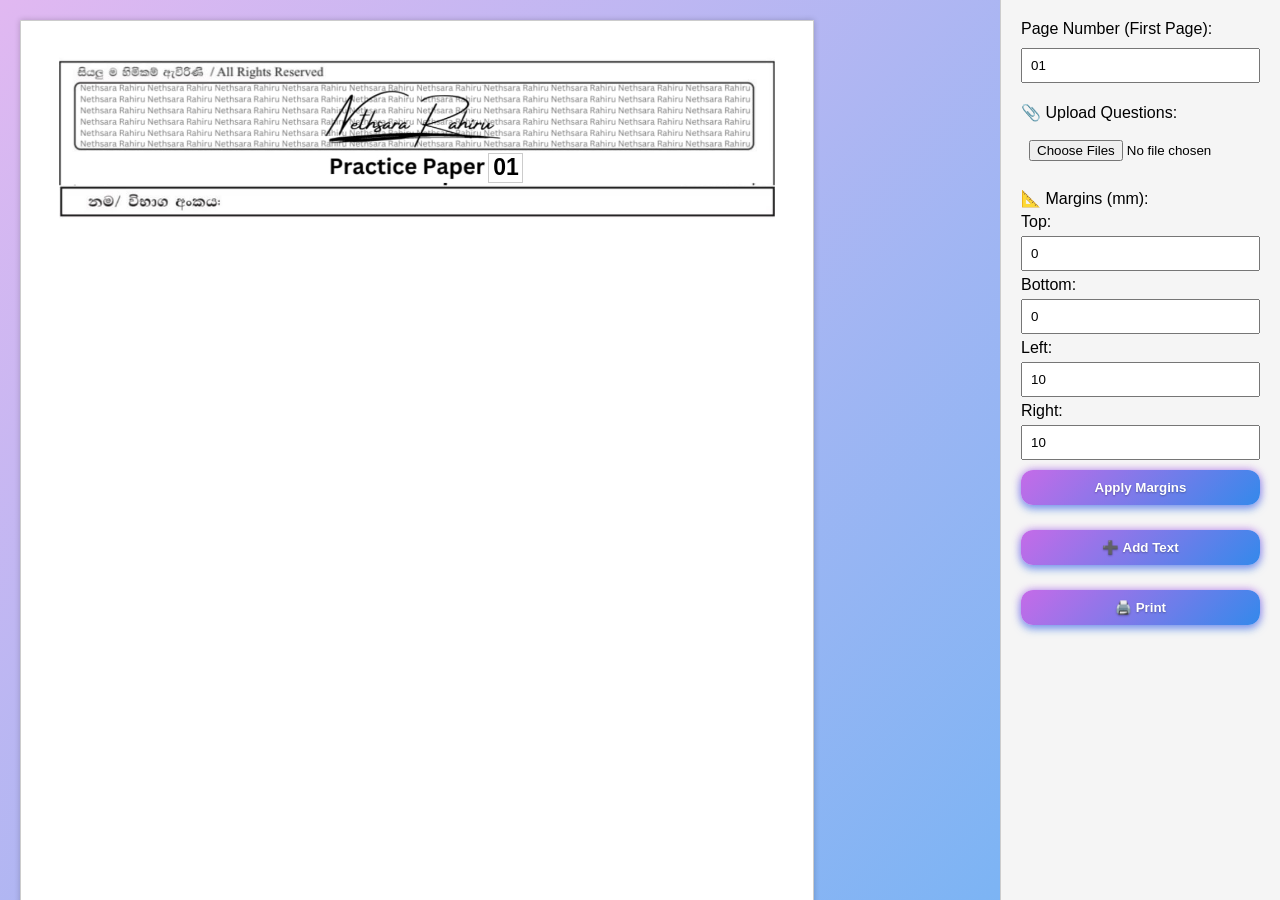
==== index.html @ c6ffc835 "Rename Index.html to index.html" ====
<!DOCTYPE html>
<html lang="en">
<head>
  <meta charset="UTF-8" />
  <title>PageDesigner V2</title>
  <link rel="stylesheet" href="style.css" />
</head>
<body>
  <div class="layout">
    <!-- Left: Paper container to hold A4 pages -->
    <div id="paperContainer"></div>

    <!-- Right: Toolbar container -->
    <div class="toolbar">
      <div id="mainTools">
        <!-- Existing tools -->
        <div class="tool-group">
          <label for="pageNumberInput">Page Number (First Page):</label>
          <input type="text" id="pageNumberInput" maxlength="3" placeholder="e.g. 01" />
        </div>
        <div class="tool-group">    
          <label id="header">📌 Upload Heading:</label>
          <input type="file" id="headingUpload" accept="image/*" />
        </div>
        <div class="tool-group">
          <label>📎 Upload Questions:</label>
          <input type="file" id="questionUpload" accept="image/*" multiple />
        </div>
        <div class="tool-group">
          <label>📐 Margins (mm):</label>
          <label>Top: <input type="number" id="marginTop" value="0" /></label>
          <label>Bottom: <input type="number" id="marginBottom" value="0" /></label>
          <label>Left: <input type="number" id="marginLeft" value="10" /></label>
          <label>Right: <input type="number" id="marginRight" value="10" /></label>
          <button onclick="applyMargins()">Apply Margins</button>
        </div>
        <div class="tool-group">
          <button onclick="activateTextMode()">➕ Add Text</button>
        </div>
        <div class="tool-group">
          <button onclick="window.print()">🖨️ Print</button>
        </div>
      </div>

      <div id="textTools" style="display:none;">
  <h3>✏️ Text Settings</h3>

  <div class="tool-group">
    <label>X (mm): <input type="number" id="textPosX" step="1" /></label>
  </div>
  <div class="tool-group">
    <label>Y (mm): <input type="number" id="textPosY" step="1" /></label>
  </div>
  <div class="tool-group">
      <label>Background Color:
        <input type="color" id="bgColorPicker" />
      </label>
      <label><input type="checkbox" id="bgTransparent" /> Transparent</label>
  </div>
  <div class="tool-group">
    <label>Font Size: <input type="number" id="textFontSize" value="14" /></label>
  </div>
  <div class="tool-group">
    <label>Color: <input type="color" id="textColor" value="#000000" /></label>
  </div>
  <div class="tool-group">
    <label><input type="checkbox" id="textBold" /> Bold</label>
  </div>
  <div class="tool-group">
    <button onclick="deleteSelectedText()">🗑️ Delete Text</button>
  </div>
  <div class="tool-group">
    <button onclick="closeTextTools()">✖️ Close Text Edit</button>
  </div>
</div>

      </div>
    </div>

    <div id="textHint" class="hint-box" style="display: none;">
      📌 Click on a page to place your text.
    </div>

    
  <script src="script.js"></script>
</body>
</html>
---- style.css ----
* {
  margin: 0;
  padding: 0;
  box-sizing: border-box;
}

html {
  height: 100vh;
  width: 100vw;
  overflow: hidden;
  font-family: sans-serif;
}

body {
  background: linear-gradient(135deg, #c56be8, #3489eb);
  /* For smoothness */
  background-repeat: no-repeat;
  background-attachment: fixed;
  font-family: sans-serif;
  min-height: 100vh;
  margin: 0;
  padding: 0;
}

.layout {
  display: flex;
  height: 100vh;
  width: 100vw;
}

#paperContainer {
  flex-grow: 1;
  height: 100vh;
  overflow-y: auto;
  background: linear-gradient(135deg, #e1b8f1, #7cb4f4);
  padding: 20px;
  display: block;
  text-align: center;
}

.page {
  width: 210mm;
  height: 297mm;
  background: white;
  box-shadow: 0 0 6px rgba(0, 0, 0, 0.2);
  border: 1px solid #ccc;
  margin-bottom: 20px;
  position: relative;
  padding-bottom: 60px;
}

.page-content {
  display: flex;
  flex-direction: column;
  gap: 10px;
  padding: 0 0 70px 0;
  width: 100%;
  height: 100%;
  box-sizing: border-box;
}

.page-footer {
  position: absolute;
  bottom: 0;
  left: 0;
  width: 100%;
}

.page-footer img {
  width: 100%;
  height: auto;
  display: block;
}

.page img {
  max-width: 100%;
  height: auto;
}

.toolbar {
  width: 280px;
  background: #f5f5f5;
  border-left: 1px solid #ccc;
  padding: 20px;
  overflow-y: auto;
}

.toolbar h2 {
  margin-bottom: 10px;
  font-size: 18px;
}

.tool-group {
  margin-bottom: 20px;
}

.tool-group label {
  display: block;
  margin-bottom: 5px;
}

.tool-group input,
.tool-group button,
.tool-group select {
  width: 100%;
  margin-top: 5px;
  padding: 8px;
}

.tool-group button {
  background: linear-gradient(135deg, #c56be8, #3489eb);
  color: white;
  border: none;
  border-radius: 12px;
  padding: 10px 16px;
  font-weight: 600;
  box-shadow: 0 4px 8px rgba(52, 137, 235, 0.6), 0 0 8px rgba(197, 107, 232, 0.8);
  cursor: pointer;
  transition: 
    background 0.4s ease,
    box-shadow 0.4s ease,
    transform 0.2s ease;
  text-shadow: 0 1px 2px rgba(0, 0, 0, 0.3);
}

.tool-group button:hover,
.tool-group button:focus {
  background: linear-gradient(135deg, #3489eb, #c56be8);
  box-shadow: 0 6px 12px rgba(52, 137, 235, 0.9), 0 0 12px rgba(197, 107, 232, 1);
  transform: scale(1.05);
  outline: none;
}

.tool-group button:active {
  transform: scale(0.98);
  box-shadow: 0 3px 6px rgba(52, 137, 235, 0.7), 0 0 6px rgba(197, 107, 232, 0.9);
}

#headingUpload{
    display: none;
}
#header{
    display: none;
}

/* ✅ Editable text boxes */
.text-box {
  position: absolute;
  min-width: 10px;
  min-height: 10px;
  width: 200px;
  height: 60px;
  padding: 0px;
  font-size: 14px;
  background: #fffacd;
  border: 1px solid #ccc;
  cursor: move;
  resize: both;
  overflow: auto;
  z-index: 10;
  color: black;
  font-family: sans-serif;
}

/* ✨ Hint message */
.hint-box {
  position: fixed;
  top: 20px;
  left: 50%;
  transform: translateX(-50%);
  background-color: #fff8c4;
  color: #333;
  border: 1px solid #ccc;
  padding: 10px 20px;
  font-size: 16px;
  border-radius: 8px;
  box-shadow: 0 2px 10px rgba(0, 0, 0, 0.1);
  z-index: 9999;
  animation: fadeOut 3s ease-out forwards;
}

@keyframes fadeOut {
  0%   { opacity: 1; }
  70%  { opacity: 1; }
  100% { opacity: 0; display: none; }
}

#textTools h3 {
  margin-top: 0;
  margin-bottom: 10px;
}

#textTools input[type="color"] {
  height: 36px;
  padding: 0;
}

/* ✅ Print styling */
@media print {
  @page {
    size: A4;
    margin: 0;
  }

  * {
    -webkit-print-color-adjust: exact;
    print-color-adjust: exact;
  }

  html, body {
    height: auto;
    overflow: visible;
    background: white;
  }

  .layout {
    display: block;
  }

  .toolbar,
  .hint-box {
    display: none !important;
  }

  #paperContainer {
    padding: 0;
    height: auto !important;
    overflow: visible !important;
    background: white;
  }

  .page {
    page-break-after: always;
    break-after: page;
    box-shadow: none;
    border: none;
    width: 210mm;
    height: 297mm;
    margin: 0 auto;
    position: relative;
  }

    
  .page-content img {
      max-width: 100%;
      max-height: calc(297mm - headerHeight - footerHeight - paddingTop - paddingBottom);
      height: auto;
      display: block;
      margin: 0 auto;
    }
    
  .page-content {
    padding: 0;
  }

  .text-box {
    border: none !important;
    box-shadow: none !important;
    background-color: transparent !important;
    color: black !important;
    resize: none !important;
    overflow: visible !important;
  }
  
  .page-number-box {
    background-color: white !important;
    box-shadow: none !important;
    border: none !important;
    resize: none !important;  /* disable resizing */
    overflow: visible !important; /* ensure no scrollbars */
    pointer-events: none !important;
    user-select: none !important;
    -webkit-appearance: none !important;
    -moz-appearance: none !important;
    appearance: none !important;
  }
}
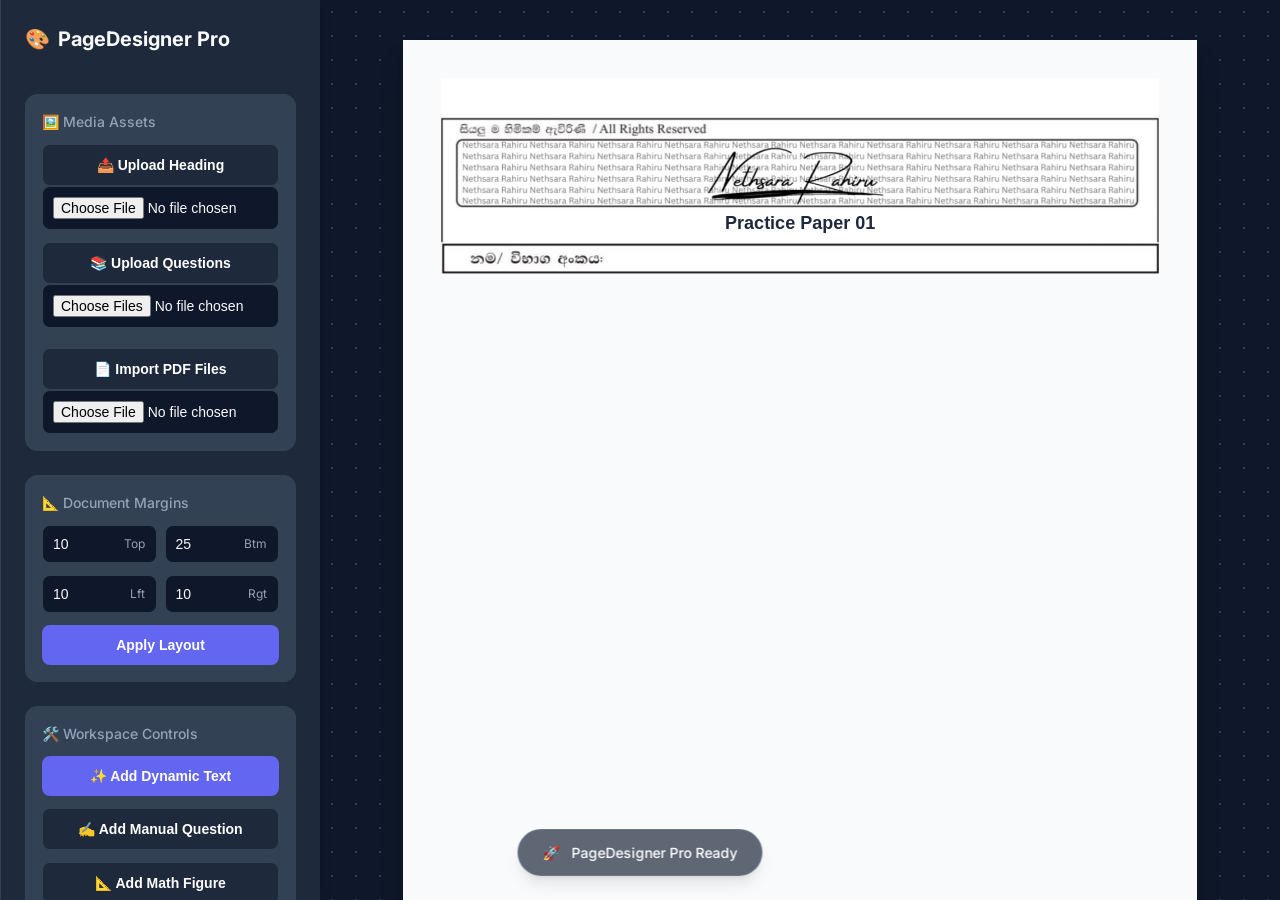
==== commit a55b4645: "Merge branch 'main' of https://github.com/nethsara-rahiru/PageDesigner" ====
--- a/index.html
+++ b/index.html
@@ -1,87 +1,281 @@
 <!DOCTYPE html>
 <html lang="en">
+
 <head>
-  <meta charset="UTF-8" />
-  <title>PageDesigner V2</title>
-  <link rel="stylesheet" href="style.css" />
+    <meta charset="UTF-8" />
+    <meta name="viewport" content="width=device-width, initial-scale=1.0" />
+    <title>PageDesigner Pro | Creative Document Architect</title>
+    <link rel="preconnect" href="https://fonts.googleapis.com">
+    <link rel="preconnect" href="https://fonts.gstatic.com" crossorigin>
+    <link href="https://fonts.googleapis.com/css2?family=Inter:wght@400;500;600;700&display=swap" rel="stylesheet">
+    <link rel="stylesheet" href="https://cdnjs.cloudflare.com/ajax/libs/cropperjs/1.5.13/cropper.min.css" />
+    <link rel="stylesheet" href="style.css" />
+    <script src="https://cdnjs.cloudflare.com/ajax/libs/pdf.js/3.4.120/pdf.min.js"></script>
 </head>
+
 <body>
-  <div class="layout">
-    <!-- Left: Paper container to hold A4 pages -->
-    <div id="paperContainer"></div>
-
-    <!-- Right: Toolbar container -->
-    <div class="toolbar">
-      <div id="mainTools">
-        <!-- Existing tools -->
-        <div class="tool-group">
-          <label for="pageNumberInput">Page Number (First Page):</label>
-          <input type="text" id="pageNumberInput" maxlength="3" placeholder="e.g. 01" />
+    <div class="layout">
+        <aside class="toolbar">
+            <header>
+                <h2><span>🎨</span> PageDesigner Pro</h2>
+            </header>
+
+            <div id="mainTools">
+                <section class="tool-group">
+                    <label>🖼️ Media Assets</label>
+                    <div class="upload-btn">
+                        <button class="secondary">📤 Upload Heading</button>
+                        <input type="file" id="headingUpload" accept="image/*" />
+                    </div>
+                    <div class="upload-btn">
+                        <button class="secondary">📚 Upload Questions</button>
+                        <input type="file" id="questionUpload" accept="image/*" multiple />
+                    </div>
+                    <div class="upload-btn" style="margin-top: 8px;">
+                        <button class="secondary">📄 Import PDF Files</button>
+                        <input type="file" id="pdfUpload" accept=".pdf" />
+                    </div>
+                </section>
+
+                <section class="tool-group">
+                    <label>📐 Document Margins</label>
+                    <div class="tool-row">
+                        <div class="input-with-unit">
+                            <input type="number" id="marginTop" value="10" />
+                            <span>Top</span>
+                        </div>
+                        <div class="input-with-unit">
+                            <input type="number" id="marginBottom" value="25" />
+                            <span>Btm</span>
+                        </div>
+                    </div>
+                    <div class="tool-row">
+                        <div class="input-with-unit">
+                            <input type="number" id="marginLeft" value="10" />
+                            <span>Lft</span>
+                        </div>
+                        <div class="input-with-unit">
+                            <input type="number" id="marginRight" value="10" />
+                            <span>Rgt</span>
+                        </div>
+                    </div>
+                    <button onclick="applyMargins()">Apply Layout</button>
+                </section>
+
+                <section class="tool-group">
+                    <label>🛠️ Workspace Controls</label>
+                    <button id="addTextBtn" onclick="activateTextMode()">✨ Add Dynamic Text</button>
+                    <button class="secondary" onclick="addManualQuestion()">✍️ Add Manual Question</button>
+                    <button class="secondary" onclick="activateFigureMode()">📐 Add Math Figure</button>
+                    <button class="secondary" onclick="window.print()">🖨️ Export to PDF</button>
+                </section>
+
+                <section class="tool-group">
+                    <label>🔍 Workspace Zoom</label>
+                    <input type="range" id="zoomRange" min="50" max="150" value="100" step="10" />
+                    <button class="secondary" onclick="resetZoom()">Reset Zoom</button>
+                </section>
+            </div>
+
+            <!-- Image Edit Panel (Hidden by default) -->
+            <div id="imageTools" class="hidden">
+                <header>
+                    <h2><span>🖼️</span> Image Designer</h2>
+                </header>
+                <section class="tool-group">
+                    <label>🛠️ Image Actions</label>
+                    <div class="tool-row" style="flex-direction: column; align-items: flex-start;">
+                        <label style="font-size: 0.75rem; color: var(--text-muted);">Scale to Width</label>
+                        <input type="range" id="imgWidthRange" min="10" max="100" value="100" style="width: 100%;" />
+                    </div>
+                    <div class="tool-row" style="flex-direction: column; align-items: flex-start;">
+                        <label style="font-size: 0.75rem; color: var(--text-muted);">Internal Gap (mm)</label>
+                        <input type="range" id="imgGapRange" min="0" max="50" value="5" style="width: 100%;" />
+                    </div>
+                    <button onclick="startCropping()">✂️ Crop Selected Image</button>
+                    <button onclick="prepareSplit()">🔪 Split Image</button>
+                    <button class="danger" onclick="deleteSelectedElement()">🗑️ Remove Image</button>
+                    <button class="secondary" onclick="closeImageTools()">✅ Finish Editing</button>
+                </section>
+            </div>
+
+            <!-- Text Edit Panel (Hidden by default) -->
+            <div id="textTools" class="hidden">
+                <header>
+                    <h2><span>✏️</span> Text Designer</h2>
+                </header>
+
+                <section class="tool-group">
+                    <label>📍 Position & Size</label>
+                    <div class="tool-row">
+                        <div class="input-with-unit">
+                            <input type="number" id="textPosX" step="1" />
+                            <span>X (px)</span>
+                        </div>
+                        <div class="input-with-unit">
+                            <input type="number" id="textPosY" step="1" />
+                            <span>Y (px)</span>
+                        </div>
+                    </div>
+                    <div class="tool-row">
+                        <div class="input-with-unit">
+                            <input type="number" id="textWidth" min="10" step="1" />
+                            <span>W (px)</span>
+                        </div>
+                        <div class="input-with-unit">
+                            <input type="number" id="textHeight" min="10" step="1" />
+                            <span>H (px)</span>
+                        </div>
+                    </div>
+                </section>
+
+                <section class="tool-group">
+                    <label>🎨 Appearance & Borders</label>
+                    <div class="tool-row">
+                        <div>
+                            <label>Text</label>
+                            <input type="color" id="textColor" value="#000000" />
+                        </div>
+                        <div>
+                            <label>Back</label>
+                            <input type="color" id="bgColorPicker" value="#ffffff" />
+                        </div>
+                    </div>
+                    <div class="tool-row">
+                        <div>
+                            <label>Border</label>
+                            <input type="color" id="borderColorPicker" value="#cccccc" />
+                        </div>
+                        <div class="input-with-unit">
+                            <input type="number" id="borderWidth" min="0" value="0" />
+                            <span>Bwd</span>
+                        </div>
+                    </div>
+                    <label>
+                        <input type="checkbox" id="bgTransparent" /> Transparent Background
+                    </label>
+                </section>
+
+                <section class="tool-group">
+                    <label>🔡 Typography & Spacing</label>
+                    <div class="tool-row">
+                        <div class="input-with-unit">
+                            <input type="number" id="textFontSize" value="14" />
+                            <span>Size</span>
+                        </div>
+                        <div class="input-with-unit">
+                            <input type="number" id="textPadding" min="0" value="4" />
+                            <span>Pad</span>
+                        </div>
+                    </div>
+                    <label>
+                        <input type="checkbox" id="textBold" /> Ultra Bold weight
+                    </label>
+                </section>
+
+                <section class="tool-group">
+                    <button class="danger" onclick="deleteSelectedElement()">🗑️ Remove Element</button>
+                    <button class="secondary" onclick="closeAllTools()">✅ Finish Editing</button>
+                </section>
+            </div>
+
+            <!-- Figure Edit Panel (Hidden by default) -->
+            <div id="figureTools" class="hidden">
+                <header>
+                    <h2><span>📐</span> Geometry Designer</h2>
+                </header>
+                <section class="tool-group">
+                    <label>🟦 Basic Shapes</label>
+                    <div class="tool-row" style="margin-bottom: 8px;">
+                        <button class="geo-tool primary" onclick="setFigureAction('select')">🖱️ Select / Move</button>
+                    </div>
+                    <div class="tool-row">
+                        <button class="geo-tool" onclick="setFigureAction('line')">📏 Line</button>
+                        <button class="geo-tool" onclick="setFigureAction('rect')">▭ Rect</button>
+                    </div>
+                    <div class="tool-row">
+                        <button class="geo-tool" onclick="setFigureAction('triangle')">∆ Tri</button>
+                        <button class="geo-tool" onclick="setFigureAction('circle')">○ Circle</button>
+                    </div>
+                </section>
+                <section class="tool-group">
+                    <label>🧊 3D Templates</label>
+                    <div class="tool-row">
+                        <button onclick="add3DAsset('cube')">📦 Cube</button>
+                        <button onclick="add3DAsset('cylinder')">🛢️ Cyl</button>
+                    </div>
+                </section>
+                <section class="tool-group">
+                    <label>🏷️ Measurements</label>
+                    <button class="geo-tool" onclick="setFigureAction('label')">📏 Add Length</button>
+                    <button class="geo-tool" onclick="setFigureAction('angle')">📐 Add Angle</button>
+                    <div class="tool-row" style="margin-top: 10px;">
+                        <input type="checkbox" id="showAllMeasures" checked onchange="toggleMeasures(this.checked)">
+                        <label for="showAllMeasures">Show All Measurements</label>
+                    </div>
+                </section>
+                <section class="tool-group" style="margin-top: auto;">
+                    <div class="tool-row" style="margin-bottom: 8px;">
+                        <input type="checkbox" id="gridSnap" onchange="toggleGridSnap(this.checked)">
+                        <label for="gridSnap">📏 Snap to Grid (5px)</label>
+                    </div>
+                    <button class="secondary" onclick="clearFigureCanvas()">✨ Clear Canvas</button>
+                    <button class="danger" onclick="deleteSelectedElement()">🗑️ Remove Figure</button>
+                    <button class="secondary" onclick="closeAllTools()">✅ Finish Drawing</button>
+                </section>
+            </div>
+        </aside>
+
+        <main id="paperContainer">
+            <!-- Pages will be injected here -->
+        </main>
+    </div>
+
+    <!-- Cropper Modal -->
+    <div id="cropperModal" class="modal hidden">
+        <div class="modal-content">
+            <header class="modal-header">
+                <h3>✂️ Crop Workspace</h3>
+                <button class="close-btn" onclick="closeCropper()">✕</button>
+            </header>
+            <div class="cropper-container">
+                <img id="cropperImage" src="" />
+            </div>
+            <footer class="modal-footer">
+                <button class="secondary" onclick="closeCropper()">Cancel</button>
+                <button onclick="applyCrop()">Apply & Save Crop</button>
+            </footer>
         </div>
-        <div class="tool-group">    
-          <label id="header">📌 Upload Heading:</label>
-          <input type="file" id="headingUpload" accept="image/*" />
+    </div>
+
+    <!-- PDF Page Selector Modal -->
+    <div id="pdfModal" class="modal hidden">
+        <div class="modal-content" style="max-width: 900px; height: 80vh;">
+            <header class="modal-header">
+                <h3>📖 Select PDF Pages to Insert</h3>
+                <button class="close-btn" onclick="closePdfModal()">✕</button>
+            </header>
+            <div id="pdfPreviewGrid" class="pdf-grid">
+                <!-- Page previews injected by JS -->
+                <div class="loading-state">
+                    <span>⏳ Preparing PDF previews...</span>
+                </div>
+            </div>
+            <footer class="modal-footer">
+                <button class="secondary" onclick="closePdfModal()">Cancel</button>
+                <button onclick="insertSelectedPdfPages()" id="insertPdfBtn" disabled>Insert 0 Selected Pages</button>
+            </footer>
         </div>
-        <div class="tool-group">
-          <label>📎 Upload Questions:</label>
-          <input type="file" id="questionUpload" accept="image/*" multiple />
-        </div>
-        <div class="tool-group">
-          <label>📐 Margins (mm):</label>
-          <label>Top: <input type="number" id="marginTop" value="0" /></label>
-          <label>Bottom: <input type="number" id="marginBottom" value="0" /></label>
-          <label>Left: <input type="number" id="marginLeft" value="10" /></label>
-          <label>Right: <input type="number" id="marginRight" value="10" /></label>
-          <button onclick="applyMargins()">Apply Margins</button>
-        </div>
-        <div class="tool-group">
-          <button onclick="activateTextMode()">➕ Add Text</button>
-        </div>
-        <div class="tool-group">
-          <button onclick="window.print()">🖨️ Print</button>
-        </div>
-      </div>
-
-      <div id="textTools" style="display:none;">
-  <h3>✏️ Text Settings</h3>
-
-  <div class="tool-group">
-    <label>X (mm): <input type="number" id="textPosX" step="1" /></label>
-  </div>
-  <div class="tool-group">
-    <label>Y (mm): <input type="number" id="textPosY" step="1" /></label>
-  </div>
-  <div class="tool-group">
-      <label>Background Color:
-        <input type="color" id="bgColorPicker" />
-      </label>
-      <label><input type="checkbox" id="bgTransparent" /> Transparent</label>
-  </div>
-  <div class="tool-group">
-    <label>Font Size: <input type="number" id="textFontSize" value="14" /></label>
-  </div>
-  <div class="tool-group">
-    <label>Color: <input type="color" id="textColor" value="#000000" /></label>
-  </div>
-  <div class="tool-group">
-    <label><input type="checkbox" id="textBold" /> Bold</label>
-  </div>
-  <div class="tool-group">
-    <button onclick="deleteSelectedText()">🗑️ Delete Text</button>
-  </div>
-  <div class="tool-group">
-    <button onclick="closeTextTools()">✖️ Close Text Edit</button>
-  </div>
-</div>
-
-      </div>
-    </div>
-
-    <div id="textHint" class="hint-box" style="display: none;">
-      📌 Click on a page to place your text.
-    </div>
-
-    
-  <script src="script.js"></script>
+    </div>
+
+    <!-- UI Feedback Toast -->
+    <div id="statusToast" class="hint-box hidden">
+        <span id="statusIcon">ℹ️</span>
+        <span id="statusText">Ready</span>
+    </div>
+
+    <script src="https://cdnjs.cloudflare.com/ajax/libs/cropperjs/1.5.13/cropper.min.js"></script>
+    <script src="script.js"></script>
 </body>
-</html>
+
+</html>
--- a/style.css
+++ b/style.css
@@ -1,25 +1,37 @@
+:root {
+  --primary: #6366f1;
+  --primary-hover: #4f46e5;
+  --secondary: #ec4899;
+  --accent: #8b5cf6;
+  --background: #0f172a;
+  --surface: #1e293b;
+  --surface-hover: #334155;
+  --text: #f8fafc;
+  --text-muted: #94a3b8;
+  --border: #334155;
+  --page-bg: #f8fafc;
+  --toolbar-width: 320px;
+  --glass-bg: rgba(30, 41, 59, 0.7);
+  --glass-border: rgba(255, 255, 255, 0.1);
+  --shadow-sm: 0 1px 2px 0 rgb(0 0 0 / 0.05);
+  --shadow-md: 0 4px 6px -1px rgb(0 0 0 / 0.1), 0 2px 4px -2px rgb(0 0 0 / 0.1);
+  --shadow-lg: 0 10px 15px -3px rgb(0 0 0 / 0.1), 0 4px 6px -4px rgb(0 0 0 / 0.1);
+}
+
 * {
   margin: 0;
   padding: 0;
   box-sizing: border-box;
 }
 
-html {
+html, body {
   height: 100vh;
   width: 100vw;
   overflow: hidden;
-  font-family: sans-serif;
-}
-
-body {
-  background: linear-gradient(135deg, #c56be8, #3489eb);
-  /* For smoothness */
-  background-repeat: no-repeat;
-  background-attachment: fixed;
-  font-family: sans-serif;
-  min-height: 100vh;
-  margin: 0;
-  padding: 0;
+  font-family: 'Inter', -apple-system, BlinkMacSystemFont, "Segoe UI", Roboto, sans-serif;
+  background-color: var(--background);
+  color: var(--text);
+  line-height: 1.5;
 }
 
 .layout {
@@ -28,35 +40,171 @@
   width: 100vw;
 }
 
+/* Sidebar Styling */
+.toolbar {
+  width: var(--toolbar-width);
+  background-color: var(--surface);
+  border-left: 1px solid var(--border);
+  padding: 1.5rem;
+  overflow-y: auto;
+  display: flex;
+  flex-direction: column;
+  gap: 2rem; /* Increased gap */
+  z-index: 100;
+  box-shadow: var(--shadow-lg);
+}
+
+#mainTools, #textTools {
+  display: flex;
+  flex-direction: column;
+  gap: 1.5rem; /* Gap between individual tool groups */
+}
+
+.toolbar h2 {
+  font-size: 1.25rem;
+  font-weight: 700;
+  color: var(--text);
+  display: flex;
+  align-items: center;
+  gap: 0.5rem;
+  margin-bottom: 0.5rem;
+}
+
+.tool-group {
+  display: flex;
+  flex-direction: column;
+  gap: 0.75rem;
+  padding: 1rem;
+  background: var(--surface-hover);
+  border-radius: 12px;
+  border: 1px solid var(--border);
+}
+
+.tool-group label {
+  font-size: 0.875rem;
+  font-weight: 500;
+  color: var(--text-muted);
+}
+
+.tool-group input,
+.tool-group select {
+  width: 100%;
+  padding: 0.625rem;
+  border-radius: 8px;
+  border: 1px solid var(--border);
+  background-color: var(--background);
+  color: var(--text);
+  font-size: 0.875rem;
+  transition: border-color 0.2s, ring 0.2s;
+}
+
+.tool-group input:focus {
+  outline: none;
+  border-color: var(--primary);
+  box-shadow: 0 0 0 2px var(--primary-hover);
+}
+
+.tool-row {
+  display: grid;
+  grid-template-columns: 1fr 1fr;
+  gap: 0.5rem;
+}
+
+/* Button Styling */
+button {
+  width: 100%;
+  padding: 0.75rem 1rem;
+  border-radius: 8px;
+  border: none;
+  background: var(--primary);
+  color: white;
+  font-weight: 600;
+  font-size: 0.875rem;
+  cursor: pointer;
+  transition: all 0.2s cubic-bezier(0.4, 0, 0.2, 1);
+  display: flex;
+  align-items: center;
+  justify-content: center;
+  gap: 0.5rem;
+}
+
+button:hover {
+  background: var(--primary-hover);
+  transform: translateY(-1px);
+  box-shadow: 0 4px 12px rgba(99, 102, 241, 0.4);
+}
+
+button:active {
+  transform: translateY(0);
+}
+
+button.secondary {
+  background: var(--surface);
+  border: 1px solid var(--border);
+}
+
+button.secondary:hover {
+  background: var(--surface-hover);
+  border-color: var(--primary);
+}
+
+button.danger {
+  background: #ef4444;
+}
+
+button.danger:hover {
+  background: #dc2626;
+  box-shadow: 0 4px 12px rgba(239, 68, 68, 0.4);
+}
+
+/* Paper Container Workspace */
 #paperContainer {
   flex-grow: 1;
   height: 100vh;
   overflow-y: auto;
-  background: linear-gradient(135deg, #e1b8f1, #7cb4f4);
-  padding: 20px;
-  display: block;
-  text-align: center;
+  background-color: var(--background);
+  background-image: radial-gradient(var(--border) 1px, transparent 1px);
+  background-size: 24px 24px;
+  padding: 40px;
+  display: flex;
+  flex-direction: column;
+  align-items: center;
+  scroll-behavior: smooth;
 }
 
 .page {
   width: 210mm;
   height: 297mm;
-  background: white;
-  box-shadow: 0 0 6px rgba(0, 0, 0, 0.2);
-  border: 1px solid #ccc;
-  margin-bottom: 20px;
+  background: var(--page-bg);
+  box-shadow: 0 20px 25px -5px rgb(0 0 0 / 0.3), 0 8px 10px -6px rgb(0 0 0 / 0.3);
+  margin-bottom: 40px;
   position: relative;
-  padding-bottom: 60px;
+  flex-shrink: 0;
+  display: flex;
+  flex-direction: column;
+  color: #1e293b;
+  transform-origin: top center;
+  transition: transform 0.3s ease;
+  font-family: 'Times New Roman', Times, serif; /* Global academic font */
+}
+
+.inserted-image.dragging {
+  opacity: 0.5;
+  transform: scale(0.98);
+  box-shadow: 0 4px 10px rgba(0,0,0,0.1);
 }
 
 .page-content {
-  display: flex;
-  flex-direction: column;
-  gap: 10px;
-  padding: 0 0 70px 0;
-  width: 100%;
-  height: 100%;
-  box-sizing: border-box;
+  flex: 1;
+  position: relative;
+  padding: 10mm 10mm 25mm 10mm; /* Extra bottom padding (25mm) for footer safety */
+  overflow: visible;
+}
+
+.page-header {
+  width: 100%;
+  flex-shrink: 0;
+  pointer-events: none;
 }
 
 .page-footer {
@@ -64,214 +212,482 @@
   bottom: 0;
   left: 0;
   width: 100%;
+  z-index: 100;
+  pointer-events: none;
 }
 
 .page-footer img {
   width: 100%;
-  height: auto;
   display: block;
 }
 
 .page img {
   max-width: 100%;
   height: auto;
-}
-
-.toolbar {
-  width: 280px;
-  background: #f5f5f5;
-  border-left: 1px solid #ccc;
-  padding: 20px;
-  overflow-y: auto;
-}
-
-.toolbar h2 {
-  margin-bottom: 10px;
-  font-size: 18px;
-}
-
-.tool-group {
-  margin-bottom: 20px;
-}
-
-.tool-group label {
-  display: block;
-  margin-bottom: 5px;
-}
-
-.tool-group input,
-.tool-group button,
-.tool-group select {
-  width: 100%;
-  margin-top: 5px;
-  padding: 8px;
-}
-
-.tool-group button {
-  background: linear-gradient(135deg, #c56be8, #3489eb);
+  user-select: none;
+}
+
+/* Manual Question Block */
+.manual-question {
+  width: 100%;
+  min-height: 20px;
+  padding: 10px;
+  border: 1px dashed transparent;
+  border-top: 2px solid #000; /* Distinct top border for questions */
+  transition: all 0.2s;
+  cursor: text;
+  outline: none;
+  font-size: 14px;
+  line-height: 1.6;
+  white-space: pre-wrap;
+  word-break: break-word;
+  background: rgba(99, 102, 241, 0.02);
+  border-radius: 4px;
+}
+
+.manual-question:hover {
+  background: rgba(99, 102, 241, 0.05);
+  border-color: var(--primary);
+}
+
+.manual-question.selected {
+  background: white;
+  border: 2px solid var(--primary);
+  box-shadow: 0 4px 12px rgba(99, 102, 241, 0.15);
+}
+
+/* Text Box Elements */
+.text-box {
+  position: absolute;
+  min-width: 20px;
+  min-height: 20px;
+  cursor: move;
+  z-index: 50;
+  border: 1px solid transparent;
+  transition: border-color 0.2s, box-shadow 0.2s;
+  outline: none;
+  white-space: pre-wrap;
+  word-break: break-word;
+  resize: none; /* Removed native handle lines */
+  overflow: visible;
+  box-sizing: border-box; 
+}
+
+.text-box:hover {
+  border-color: var(--primary);
+  background: rgba(99, 102, 241, 0.05);
+}
+
+.text-box.selected {
+  border: 2px solid var(--primary);
+  box-shadow: 0 0 10px rgba(99, 102, 241, 0.3);
+  z-index: 100;
+}
+
+/* Split Image Tooling */
+.split-container {
+  position: relative;
+  display: inline-block;
+  line-height: 0;
+}
+
+.split-overlay {
+  position: absolute;
+  top: 50%;
+  left: 0;
+  width: 100%;
+  height: 4px;
+  background: #ff4757;
+  cursor: ns-resize;
+  z-index: 1000;
+  box-shadow: 0 0 12px rgba(255, 71, 87, 0.8), 0 0 0 2px rgba(255, 255, 255, 0.4);
+  pointer-events: auto;
+}
+
+.split-overlay::after {
+  content: '✂️ DRAG TO SPLIT';
+  position: absolute;
+  right: 10px;
+  top: -28px;
+  background: #ff4757;
   color: white;
-  border: none;
-  border-radius: 12px;
-  padding: 10px 16px;
+  padding: 4px 10px;
+  border-radius: 6px;
+  font-size: 11px;
+  font-weight: 700;
+  letter-spacing: 0.5px;
+  white-space: nowrap;
+}
+
+.split-action-group {
+  position: fixed;
+  left: 50%;
+  bottom: 80px;
+  transform: translateX(-50%);
+  background: var(--surface);
+  border: 1px solid var(--border);
+  padding: 12px 24px;
+  border-radius: 99px;
+  display: flex;
+  gap: 12px;
+  box-shadow: 0 20px 25px -5px rgba(0, 0, 0, 0.4);
+  z-index: 5000;
+  animation: slideUp 0.3s cubic-bezier(0.18, 0.89, 0.32, 1.28);
+}
+
+@keyframes slideUp {
+  from { transform: translateX(-50%) translateY(100px); opacity: 0; }
+  to { transform: translateX(-50%) translateY(0); opacity: 1; }
+}
+
+.split-action-group button {
+  width: auto;
+  min-width: 140px;
+  padding: 10px 20px;
   font-weight: 600;
-  box-shadow: 0 4px 8px rgba(52, 137, 235, 0.6), 0 0 8px rgba(197, 107, 232, 0.8);
-  cursor: pointer;
-  transition: 
-    background 0.4s ease,
-    box-shadow 0.4s ease,
-    transform 0.2s ease;
-  text-shadow: 0 1px 2px rgba(0, 0, 0, 0.3);
-}
-
-.tool-group button:hover,
-.tool-group button:focus {
-  background: linear-gradient(135deg, #3489eb, #c56be8);
-  box-shadow: 0 6px 12px rgba(52, 137, 235, 0.9), 0 0 12px rgba(197, 107, 232, 1);
-  transform: scale(1.05);
-  outline: none;
-}
-
-.tool-group button:active {
-  transform: scale(0.98);
-  box-shadow: 0 3px 6px rgba(52, 137, 235, 0.7), 0 0 6px rgba(197, 107, 232, 0.9);
-}
-
-#headingUpload{
-    display: none;
-}
-#header{
-    display: none;
-}
-
-/* ✅ Editable text boxes */
-.text-box {
-  position: absolute;
-  min-width: 10px;
-  min-height: 10px;
-  width: 200px;
-  height: 60px;
-  padding: 0px;
-  font-size: 14px;
-  background: #fffacd;
-  border: 1px solid #ccc;
-  cursor: move;
-  resize: both;
-  overflow: auto;
-  z-index: 10;
-  color: black;
-  font-family: sans-serif;
-}
-
-/* ✨ Hint message */
+  border-radius: 99px;
+  white-space: nowrap;
+}
+
+/* UI Hints & Toasts */
 .hint-box {
   position: fixed;
-  top: 20px;
+  bottom: 24px;
   left: 50%;
   transform: translateX(-50%);
-  background-color: #fff8c4;
-  color: #333;
-  border: 1px solid #ccc;
-  padding: 10px 20px;
-  font-size: 16px;
-  border-radius: 8px;
-  box-shadow: 0 2px 10px rgba(0, 0, 0, 0.1);
-  z-index: 9999;
-  animation: fadeOut 3s ease-out forwards;
-}
-
-@keyframes fadeOut {
-  0%   { opacity: 1; }
-  70%  { opacity: 1; }
-  100% { opacity: 0; display: none; }
-}
-
-#textTools h3 {
-  margin-top: 0;
-  margin-bottom: 10px;
-}
-
-#textTools input[type="color"] {
-  height: 36px;
-  padding: 0;
-}
-
-/* ✅ Print styling */
+  background: var(--glass-bg);
+  backdrop-filter: blur(12px);
+  -webkit-backdrop-filter: blur(12px);
+  border: 1px solid var(--glass-border);
+  padding: 0.75rem 1.5rem;
+  border-radius: 9999px;
+  font-size: 0.875rem;
+  font-weight: 500;
+  color: white;
+  z-index: 1000;
+  box-shadow: var(--shadow-lg);
+  display: flex;
+  align-items: center;
+  gap: 0.75rem;
+  animation: slideUp 0.3s ease-out;
+}
+
+@keyframes slideUp {
+  from { transform: translate(-50%, 100%); opacity: 0; }
+  to { transform: translate(-50%, 0); opacity: 1; }
+}
+
+/* Empty State / Hidden Elements */
+.hidden {
+  display: none !important;
+}
+
+/* Custom File Inputs */
+.file-upload-wrapper {
+  position: relative;
+  overflow: hidden;
+  display: inline-block;
+  width: 100%;
+}
+
+.file-upload-wrapper input[type=file] {
+  position: absolute;
+  left: 0;
+  top: 0;
+  opacity: 0;
+  width: 100%;
+  height: 100%;
+  cursor: pointer;
+}
+
+/* Units & Inputs */
+.input-with-unit {
+  position: relative;
+  display: flex;
+  align-items: center;
+}
+
+.input-with-unit input {
+  padding-right: 2rem;
+}
+
+.input-with-unit span {
+  position: absolute;
+  right: 0.75rem;
+  font-size: 0.75rem;
+  color: var(--text-muted);
+  pointer-events: none;
+}
+
+/* Print Styling */
 @media print {
   @page {
     size: A4;
     margin: 0;
   }
 
-  * {
-    -webkit-print-color-adjust: exact;
-    print-color-adjust: exact;
+  body {
+    background: none;
+    overflow: visible;
   }
 
-  html, body {
-    height: auto;
-    overflow: visible;
-    background: white;
-  }
-
-  .layout {
-    display: block;
-  }
-
-  .toolbar,
-  .hint-box {
+  .toolbar, .hint-box {
     display: none !important;
   }
 
   #paperContainer {
     padding: 0;
-    height: auto !important;
-    overflow: visible !important;
-    background: white;
+    overflow: visible;
+    background: none;
   }
 
   .page {
+    margin: 0;
+    box-shadow: none;
+    break-after: page;
     page-break-after: always;
-    break-after: page;
-    box-shadow: none;
-    border: none;
-    width: 210mm;
-    height: 297mm;
-    margin: 0 auto;
-    position: relative;
-  }
-
-    
-  .page-content img {
-      max-width: 100%;
-      max-height: calc(297mm - headerHeight - footerHeight - paddingTop - paddingBottom);
-      height: auto;
-      display: block;
-      margin: 0 auto;
-    }
-    
-  .page-content {
-    padding: 0;
   }
 
   .text-box {
     border: none !important;
-    box-shadow: none !important;
-    background-color: transparent !important;
-    color: black !important;
-    resize: none !important;
-    overflow: visible !important;
   }
-  
-  .page-number-box {
-    background-color: white !important;
-    box-shadow: none !important;
-    border: none !important;
-    resize: none !important;  /* disable resizing */
-    overflow: visible !important; /* ensure no scrollbars */
-    pointer-events: none !important;
-    user-select: none !important;
-    -webkit-appearance: none !important;
-    -moz-appearance: none !important;
-    appearance: none !important;
-  }
-}
+}
+
+/* Modal Styling for Cropper */
+.modal {
+  position: fixed;
+  inset: 0;
+  background: rgba(15, 23, 42, 0.9);
+  backdrop-filter: blur(8px);
+  z-index: 2000;
+  display: flex;
+  align-items: center;
+  justify-content: center;
+  padding: 2rem;
+  animation: fadeIn 0.2s ease-out;
+}
+
+@keyframes fadeIn {
+  from { opacity: 0; }
+  to { opacity: 1; }
+}
+
+.modal-content {
+  background: var(--surface);
+  border: 1px solid var(--border);
+  border-radius: 20px;
+  width: 100%;
+  max-width: 900px;
+  max-height: 90vh;
+  display: flex;
+  flex-direction: column;
+  box-shadow: var(--shadow-lg);
+  overflow: hidden;
+}
+
+.modal-header {
+  padding: 1.5rem;
+  border-bottom: 1px solid var(--border);
+  display: flex;
+  justify-content: space-between;
+  align-items: center;
+}
+
+.modal-header h3 {
+  font-size: 1.25rem;
+  font-weight: 700;
+  color: var(--text);
+}
+
+.close-btn {
+  background: none;
+  border: none;
+  color: var(--text-muted);
+  font-size: 1.5rem;
+  cursor: pointer;
+  padding: 0.5rem;
+  width: auto;
+}
+
+.close-btn:hover {
+  color: var(--text);
+  background: var(--surface-hover);
+}
+
+.cropper-container {
+  flex: 1;
+  min-height: 400px;
+  background: #000;
+  overflow: hidden;
+}
+
+.cropper-container img {
+  display: block;
+  max-width: 100%;
+}
+
+.modal-footer {
+  padding: 1.5rem;
+  border-top: 1px solid var(--border);
+  display: flex;
+  justify-content: flex-end;
+  gap: 1rem;
+}
+
+.modal-footer button {
+  width: auto;
+  min-width: 120px;
+}
+
+/* Scrollbar Styling */
+::-webkit-scrollbar {
+  width: 8px;
+}
+
+::-webkit-scrollbar-track {
+  background: var(--background);
+}
+
+::-webkit-scrollbar-thumb {
+  background: var(--border);
+  border-radius: 4px;
+}
+
+.figure-box {
+  position: absolute;
+  min-width: 150px;
+  min-height: 150px;
+  cursor: move;
+  z-index: 50;
+  border: 1px dashed #cbd5e1;
+  background: rgba(255,255,255,0.8);
+  backdrop-filter: blur(4px);
+  user-select: none;
+}
+
+.figure-box svg {
+  width: 100%;
+  height: 100%;
+  overflow: visible;
+}
+
+.figure-box.show-grid {
+  background-image: radial-gradient(#cbd5e1 1px, transparent 1px);
+  background-size: 10px 10px;
+}
+
+.figure-box.selected {
+  border: 2px solid var(--primary);
+  background: white;
+}
+
+.math-label {
+  font-family: 'Times New Roman', serif;
+  font-size: 13px;
+  fill: #000;
+  font-weight: 600;
+  pointer-events: auto;
+}
+
+.geo-shape {
+  stroke: #000;
+  stroke-width: 2;
+  fill: none;
+  stroke-linecap: round;
+  pointer-events: auto;
+}
+
+.geo-point {
+  fill: var(--primary);
+  r: 4;
+  cursor: crosshair;
+}
+
+.geo-preview {
+  stroke: var(--primary);
+  stroke-width: 1px;
+  stroke-dasharray: 4;
+  fill: rgba(99, 102, 241, 0.1);
+  pointer-events: none;
+}
+
+::-webkit-scrollbar-thumb:hover {
+  background: var(--surface-hover);
+}
+
+/* PDF Grid Selection */
+.pdf-grid {
+  display: grid;
+  grid-template-columns: repeat(auto-fill, minmax(160px, 1fr));
+  gap: 20px;
+  padding: 20px;
+  overflow-y: auto;
+  max-height: 60vh;
+  background: #f1f5f9;
+  border-radius: 8px;
+  margin: 10px 0;
+}
+
+.pdf-page-card {
+  position: relative;
+  background: white;
+  border: 2px solid #e2e8f0;
+  border-radius: 8px;
+  padding: 10px;
+  cursor: pointer;
+  transition: all 0.2s;
+  box-shadow: 0 4px 6px -1px rgb(0 0 0 / 0.1);
+  text-align: center;
+}
+
+.pdf-page-card:hover {
+  transform: translateY(-4px);
+  border-color: #cbd5e1;
+  box-shadow: 0 10px 15px -3px rgb(0 0 0 / 0.1);
+}
+
+.pdf-page-card.selected {
+  border-color: var(--primary);
+  background: rgba(99, 102, 241, 0.05);
+}
+
+.pdf-page-card canvas {
+  width: 100%;
+  height: auto;
+  display: block;
+  border-radius: 4px;
+}
+
+.pdf-page-card .page-badge {
+  position: absolute;
+  top: 10px;
+  right: 10px;
+  background: var(--primary);
+  color: white;
+  padding: 2px 8px;
+  border-radius: 12px;
+  font-size: 10px;
+  font-weight: bold;
+  z-index: 5;
+}
+
+.pdf-page-card .selection-marker {
+  position: absolute;
+  bottom: 10px;
+  right: 10px;
+  width: 24px;
+  height: 24px;
+  background: white;
+  border: 2px solid #e2e8f0;
+  border-radius: 50%;
+  display: flex;
+  align-items: center;
+  justify-content: center;
+  z-index: 5;
+}
+
+.pdf-page-card.selected .selection-marker {
+  background: #22c55e;
+  border-color: #22c55e;
+  color: white;
+}
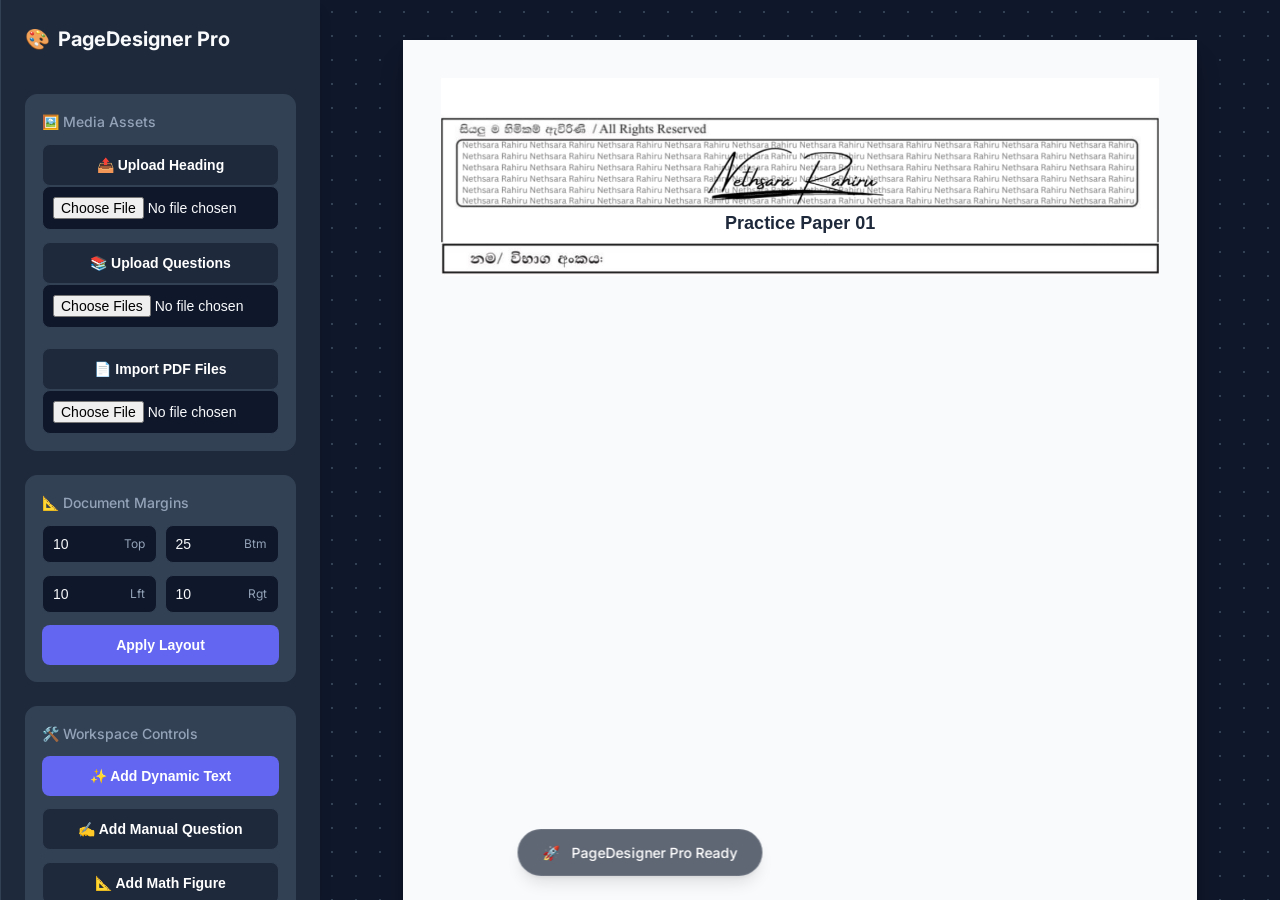
==== commit 712d17c2: "Add author HTML comment to index.html Insert an HTML comment with the author's name "Nethsara Rahiru" ====
--- a/index.html
+++ b/index.html
@@ -1,3 +1,4 @@
+<!-- Nethsara Rahiru -->
 <!DOCTYPE html>
 <html lang="en">
 
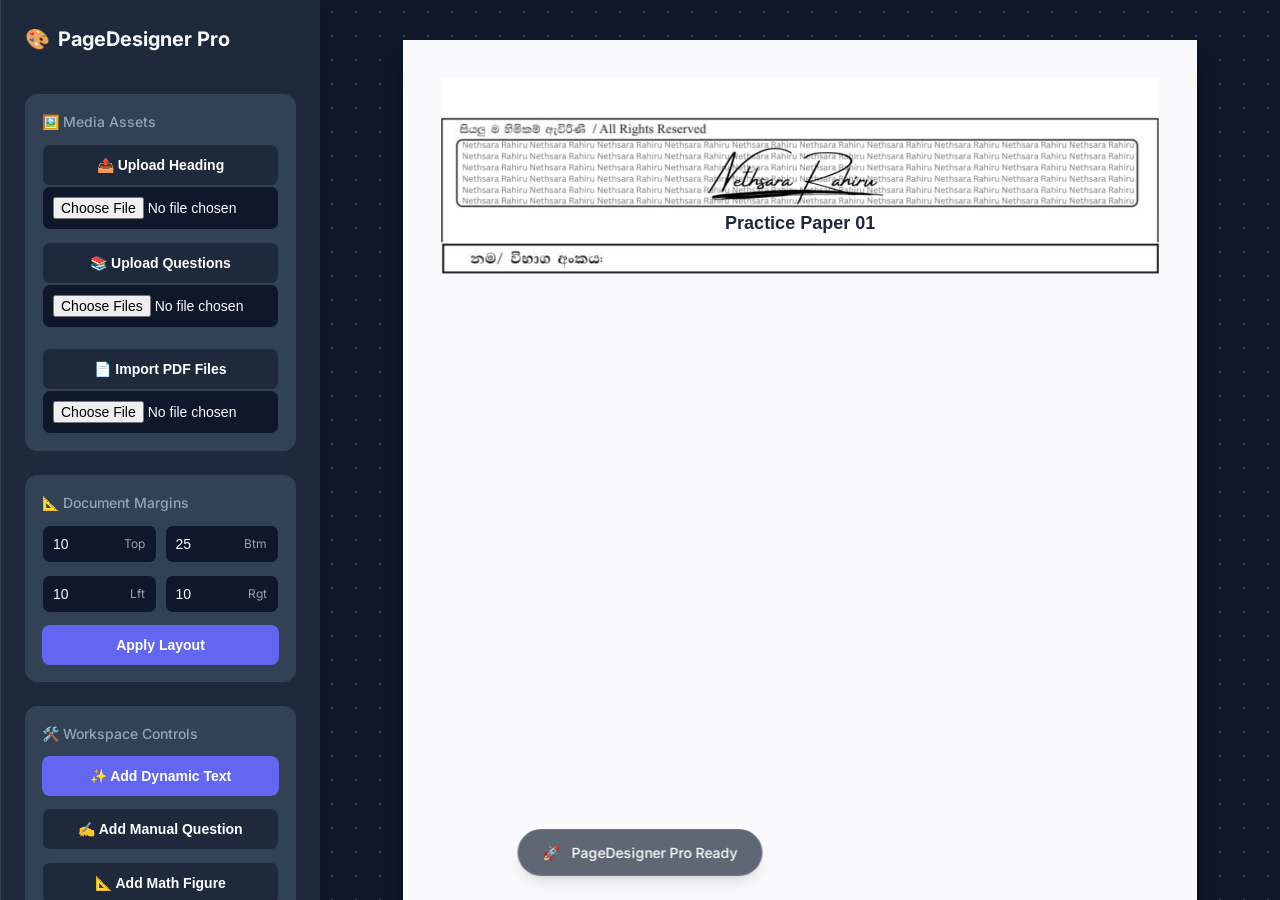
==== commit a4395bdf: "Add high-quality download & improve PDF render Increase PDF page rendering scale and add a new high-" ====
--- a/index.html
+++ b/index.html
@@ -68,7 +68,8 @@
                     <button id="addTextBtn" onclick="activateTextMode()">✨ Add Dynamic Text</button>
                     <button class="secondary" onclick="addManualQuestion()">✍️ Add Manual Question</button>
                     <button class="secondary" onclick="activateFigureMode()">📐 Add Math Figure</button>
-                    <button class="secondary" onclick="window.print()">🖨️ Export to PDF</button>
+                    <button class="primary" onclick="downloadFullQuality()" style="margin-top: 8px;">🚀 Download Full Quality</button>
+                    <button class="secondary" onclick="window.print()">🖨️ Print to PDF</button>
                 </section>
 
                 <section class="tool-group">
--- a/style.css
+++ b/style.css
@@ -1,3 +1,4 @@
+/* Nethsara Rahiru */
 :root {
   --primary: #6366f1;
   --primary-hover: #4f46e5;
@@ -24,7 +25,8 @@
   box-sizing: border-box;
 }
 
-html, body {
+html,
+body {
   height: 100vh;
   width: 100vw;
   overflow: hidden;
@@ -49,15 +51,18 @@
   overflow-y: auto;
   display: flex;
   flex-direction: column;
-  gap: 2rem; /* Increased gap */
+  gap: 2rem;
+  /* Increased gap */
   z-index: 100;
   box-shadow: var(--shadow-lg);
 }
 
-#mainTools, #textTools {
+#mainTools,
+#textTools {
   display: flex;
   flex-direction: column;
-  gap: 1.5rem; /* Gap between individual tool groups */
+  gap: 1.5rem;
+  /* Gap between individual tool groups */
 }
 
 .toolbar h2 {
@@ -185,19 +190,21 @@
   color: #1e293b;
   transform-origin: top center;
   transition: transform 0.3s ease;
-  font-family: 'Times New Roman', Times, serif; /* Global academic font */
+  font-family: 'Times New Roman', Times, serif;
+  /* Global academic font */
 }
 
 .inserted-image.dragging {
   opacity: 0.5;
   transform: scale(0.98);
-  box-shadow: 0 4px 10px rgba(0,0,0,0.1);
+  box-shadow: 0 4px 10px rgba(0, 0, 0, 0.1);
 }
 
 .page-content {
   flex: 1;
   position: relative;
-  padding: 10mm 10mm 25mm 10mm; /* Extra bottom padding (25mm) for footer safety */
+  padding: 10mm 10mm 25mm 10mm;
+  /* Extra bottom padding (25mm) for footer safety */
   overflow: visible;
 }
 
@@ -233,7 +240,8 @@
   min-height: 20px;
   padding: 10px;
   border: 1px dashed transparent;
-  border-top: 2px solid #000; /* Distinct top border for questions */
+  border-top: 2px solid #000;
+  /* Distinct top border for questions */
   transition: all 0.2s;
   cursor: text;
   outline: none;
@@ -268,9 +276,10 @@
   outline: none;
   white-space: pre-wrap;
   word-break: break-word;
-  resize: none; /* Removed native handle lines */
+  resize: none;
+  /* Removed native handle lines */
   overflow: visible;
-  box-sizing: border-box; 
+  box-sizing: border-box;
 }
 
 .text-box:hover {
@@ -336,8 +345,15 @@
 }
 
 @keyframes slideUp {
-  from { transform: translateX(-50%) translateY(100px); opacity: 0; }
-  to { transform: translateX(-50%) translateY(0); opacity: 1; }
+  from {
+    transform: translateX(-50%) translateY(100px);
+    opacity: 0;
+  }
+
+  to {
+    transform: translateX(-50%) translateY(0);
+    opacity: 1;
+  }
 }
 
 .split-action-group button {
@@ -373,8 +389,15 @@
 }
 
 @keyframes slideUp {
-  from { transform: translate(-50%, 100%); opacity: 0; }
-  to { transform: translate(-50%, 0); opacity: 1; }
+  from {
+    transform: translate(-50%, 100%);
+    opacity: 0;
+  }
+
+  to {
+    transform: translate(-50%, 0);
+    opacity: 1;
+  }
 }
 
 /* Empty State / Hidden Elements */
@@ -431,7 +454,8 @@
     overflow: visible;
   }
 
-  .toolbar, .hint-box {
+  .toolbar,
+  .hint-box {
     display: none !important;
   }
 
@@ -468,8 +492,13 @@
 }
 
 @keyframes fadeIn {
-  from { opacity: 0; }
-  to { opacity: 1; }
+  from {
+    opacity: 0;
+  }
+
+  to {
+    opacity: 1;
+  }
 }
 
 .modal-content {
@@ -560,7 +589,7 @@
   cursor: move;
   z-index: 50;
   border: 1px dashed #cbd5e1;
-  background: rgba(255,255,255,0.8);
+  background: rgba(255, 255, 255, 0.8);
   backdrop-filter: blur(4px);
   user-select: none;
 }
@@ -690,4 +719,4 @@
   background: #22c55e;
   border-color: #22c55e;
   color: white;
-}
+}
